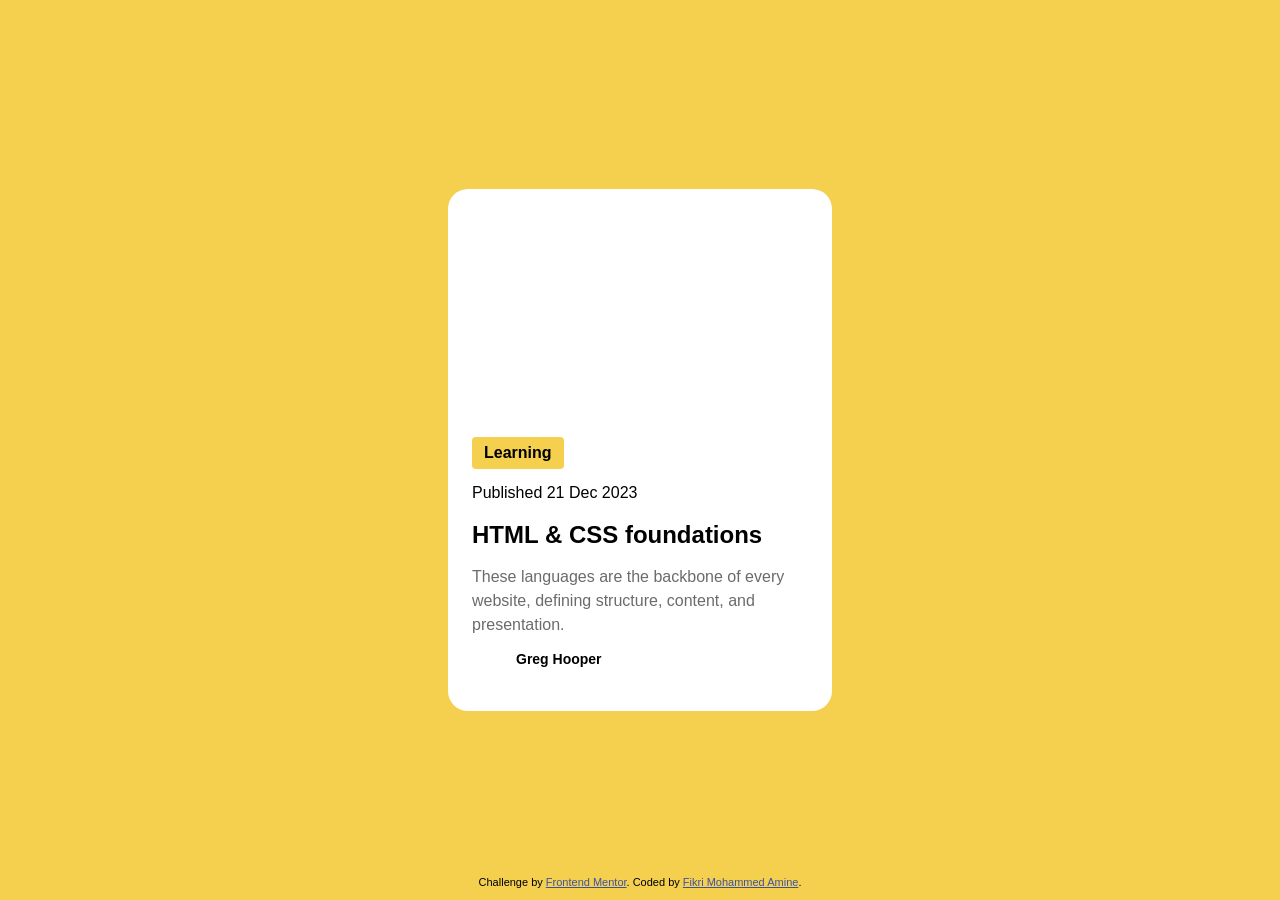
==== blog-preview-card-main/index.html @ 06ec3667 "Blog preview chalenge in front end mentor  and my second one" ====
<!DOCTYPE html>
<html lang="en">
<head>
  <meta charset="UTF-8">
  <meta name="viewport" content="width=device-width, initial-scale=1.0"> <!-- displays site properly based on user's device -->

  <link rel="icon" type="image/png" sizes="32x32" href="./assets/images/favicon-32x32.png">
  <link rel="stylesheet" href="style.css">
  <title>Frontend Mentor | Blog preview card</title>

  <!-- Feel free to remove these styles or customise in your own stylesheet 👍 -->
  <style>
    .attribution { font-size: 0.6875rem; text-align: center; }
    .attribution a { color: hsl(228, 45%, 44%); }
  </style>
</head>
<body>

  <div class="hero">
    <div class="image"><img src="/HTML-CSS/blog-preview-card-main/assets/images/illustration-article.svg" alt=""></div>
    <div class="card-body">
    <p class="tag">Learning</p>
    <p>Published 21 Dec 2023</p>
    <p class="title">HTML & CSS foundations</p>
    <p class="description">These languages are the backbone of every website, defining structure, content, and presentation.</p></div>
    
    <div class="author">
      <img src="/HTML-CSS/blog-preview-card-main/assets/images/image-avatar.webp" alt="">
      <p>Greg Hooper</p></div>
  </div>
  

  

  <footer class="attribution">
    Challenge by <a href="https://www.frontendmentor.io?ref=challenge">Frontend Mentor</a>. 
    Coded by <a href="https://github.com/mohammedino8">Fikri Mohammed Amine</a>.
  </footer>


  
  
 
</body> 
</html>
---- blog-preview-card-main/style.css ----
/* 1. Define the font */
@font-face {
  font-family: 'Figtree';
  src: url('/assets/fonts/Figtree-VariableFont_wght.ttf') format('woff2'), /* Modern browser support */
       url("/assets/fonts/Figtree-Italic-VariableFont_wght.ttf") format('woff');   /* Fallback for older browsers */
  font-weight: normal;
  font-style: normal;
  font-display: swap; /* Recommended: shows fallback text while font loads */
}


*{
    margin: 0;
    padding: 0;
    box-sizing: border-box;
    font-family: "Figtree" ,sans-serif;
    line-height: 1.5;
    letter-spacing: 0;
}
body{
    background-color: #F4D04E;
    position: relative;
    height: 100vh;
    max-width: 100vw;
    display: flex;
    flex-direction: column;
    justify-content: center;
    align-items: center;
}
.hero{
    background-color: white;
    width: 384px;
    height: 522px;
    border-radius: 20px;
    padding: 24px;

}
.image{
    width: 322px;
    height: 200px;
}
.image img{
    border-radius: 10px;
}
.card-body .tag{
    background-color: #F4D04E;
    width: fit-content;
    padding: 4px 12px;
    border-radius: 4px;
    margin: 24px 0 12px;
    font-weight: 900;

}
.title{
    font-size: 24px;
    font-weight: 900;
    display: block;
    margin: 12px 0;
}

.description{
    color: #6B6B6B;
    font-size: 16px;

}
.author{
    display: flex;
    gap: 12px;
    align-items: center;
    margin-top: 12px;
}
.author img{
    width: 32px;
}
.author p{
    font-size: 14px;
    font-weight: bold;
}
footer{
    position: absolute;
    bottom: 10px;
}
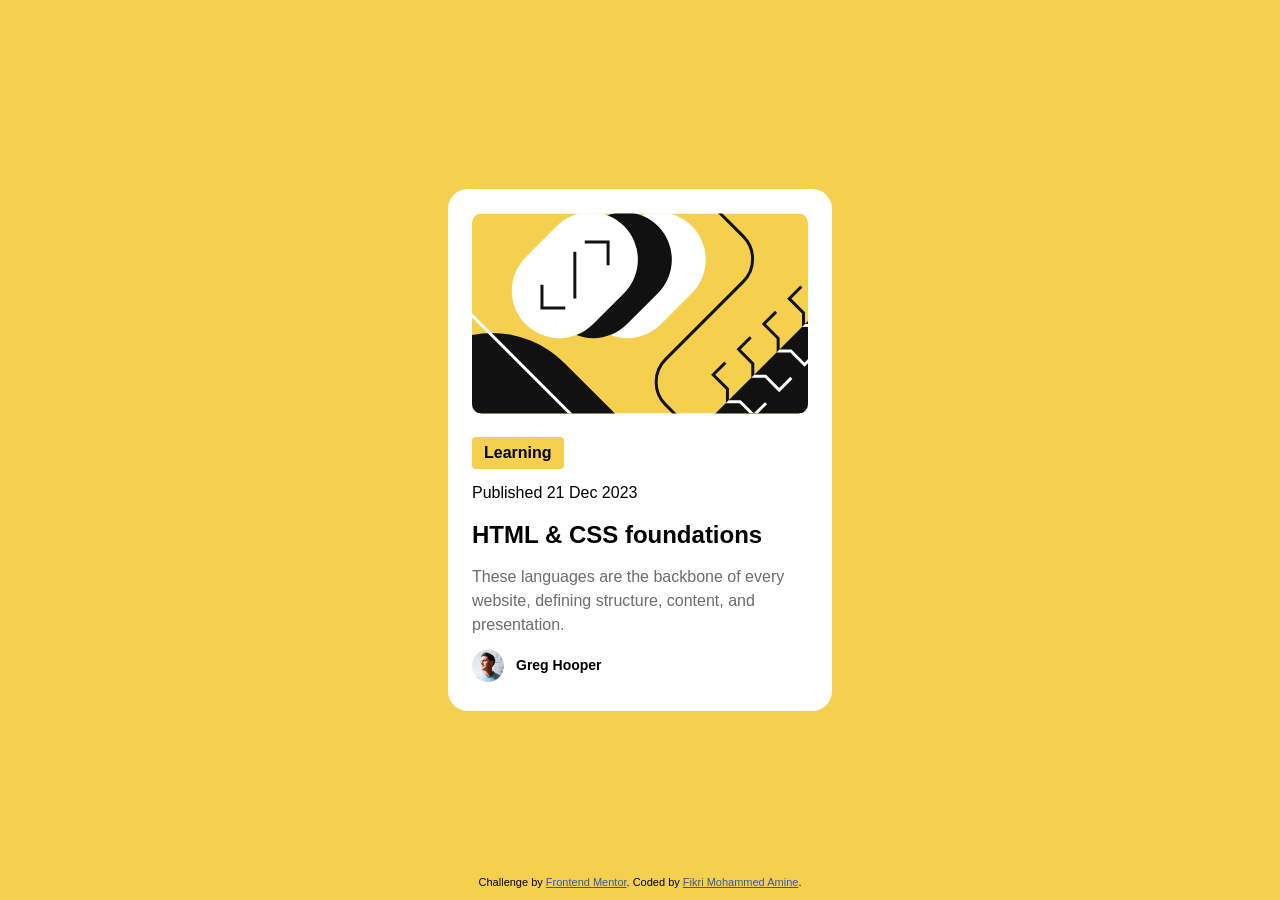
==== commit 6282e8b5: "Fix image paths in index.html" ====
--- a/blog-preview-card-main/index.html
+++ b/blog-preview-card-main/index.html
@@ -17,7 +17,7 @@
 <body>
 
   <div class="hero">
-    <div class="image"><img src="/HTML-CSS/blog-preview-card-main/assets/images/illustration-article.svg" alt=""></div>
+    <div class="image"><img src="/blog-preview-card-main/assets/images/illustration-article.svg" alt=""></div>
     <div class="card-body">
     <p class="tag">Learning</p>
     <p>Published 21 Dec 2023</p>
@@ -25,7 +25,7 @@
     <p class="description">These languages are the backbone of every website, defining structure, content, and presentation.</p></div>
     
     <div class="author">
-      <img src="/HTML-CSS/blog-preview-card-main/assets/images/image-avatar.webp" alt="">
+      <img src="/blog-preview-card-main/assets/images/image-avatar.webp" alt="">
       <p>Greg Hooper</p></div>
   </div>
   
@@ -42,4 +42,4 @@
   
  
 </body> 
-</html>+</html>
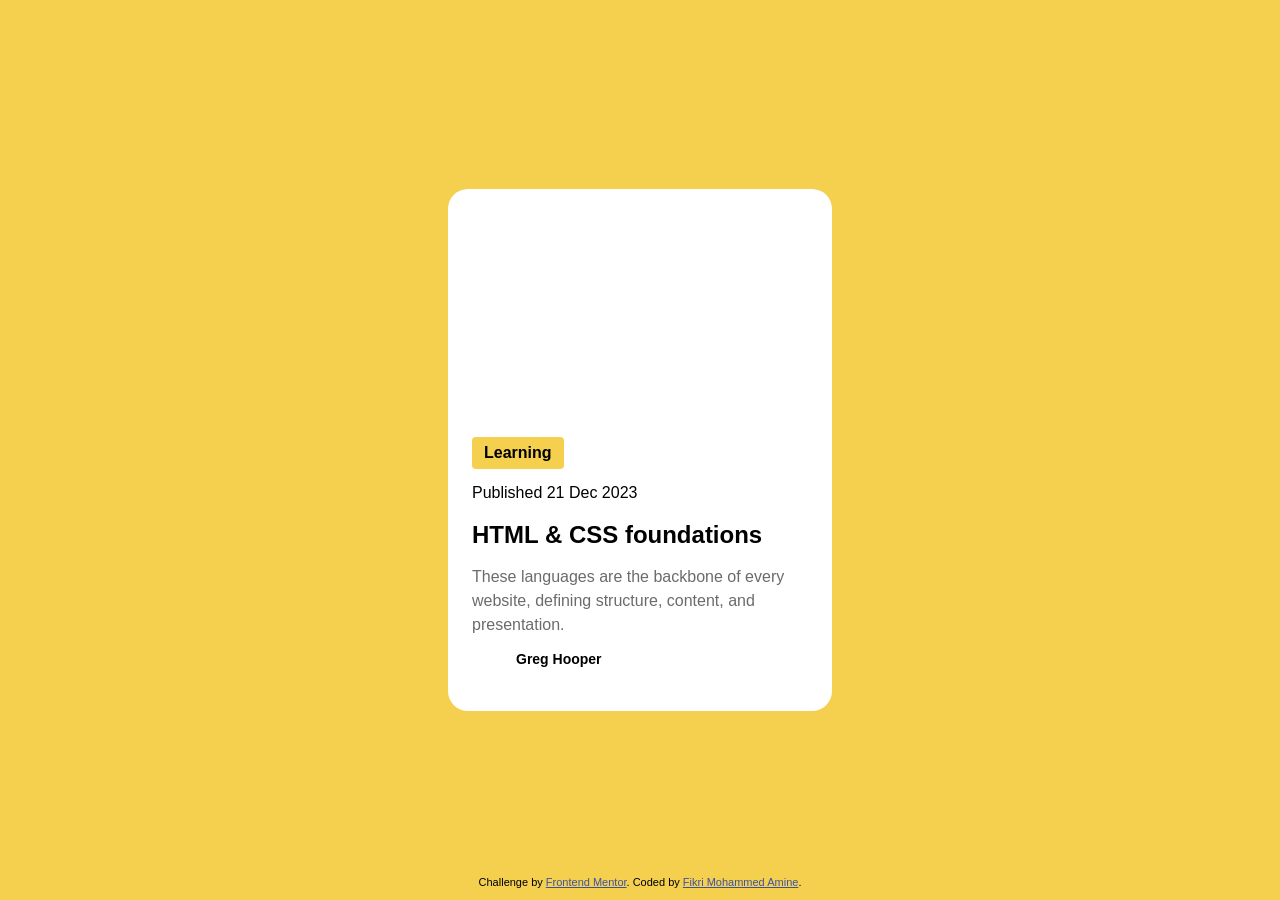
==== commit 36062fea: "Update image paths in index.html" ====
--- a/blog-preview-card-main/index.html
+++ b/blog-preview-card-main/index.html
@@ -17,7 +17,7 @@
 <body>
 
   <div class="hero">
-    <div class="image"><img src="/blog-preview-card-main/assets/images/illustration-article.svg" alt=""></div>
+    <div class="image"><img src="/front-end-projects/blog-preview-card-main/assets/images/illustration-article.svg" alt=""></div>
     <div class="card-body">
     <p class="tag">Learning</p>
     <p>Published 21 Dec 2023</p>
@@ -25,7 +25,7 @@
     <p class="description">These languages are the backbone of every website, defining structure, content, and presentation.</p></div>
     
     <div class="author">
-      <img src="/blog-preview-card-main/assets/images/image-avatar.webp" alt="">
+      <img src="/front-end-projects/blog-preview-card-main/assets/images/image-avatar.webp" alt="">
       <p>Greg Hooper</p></div>
   </div>
   
